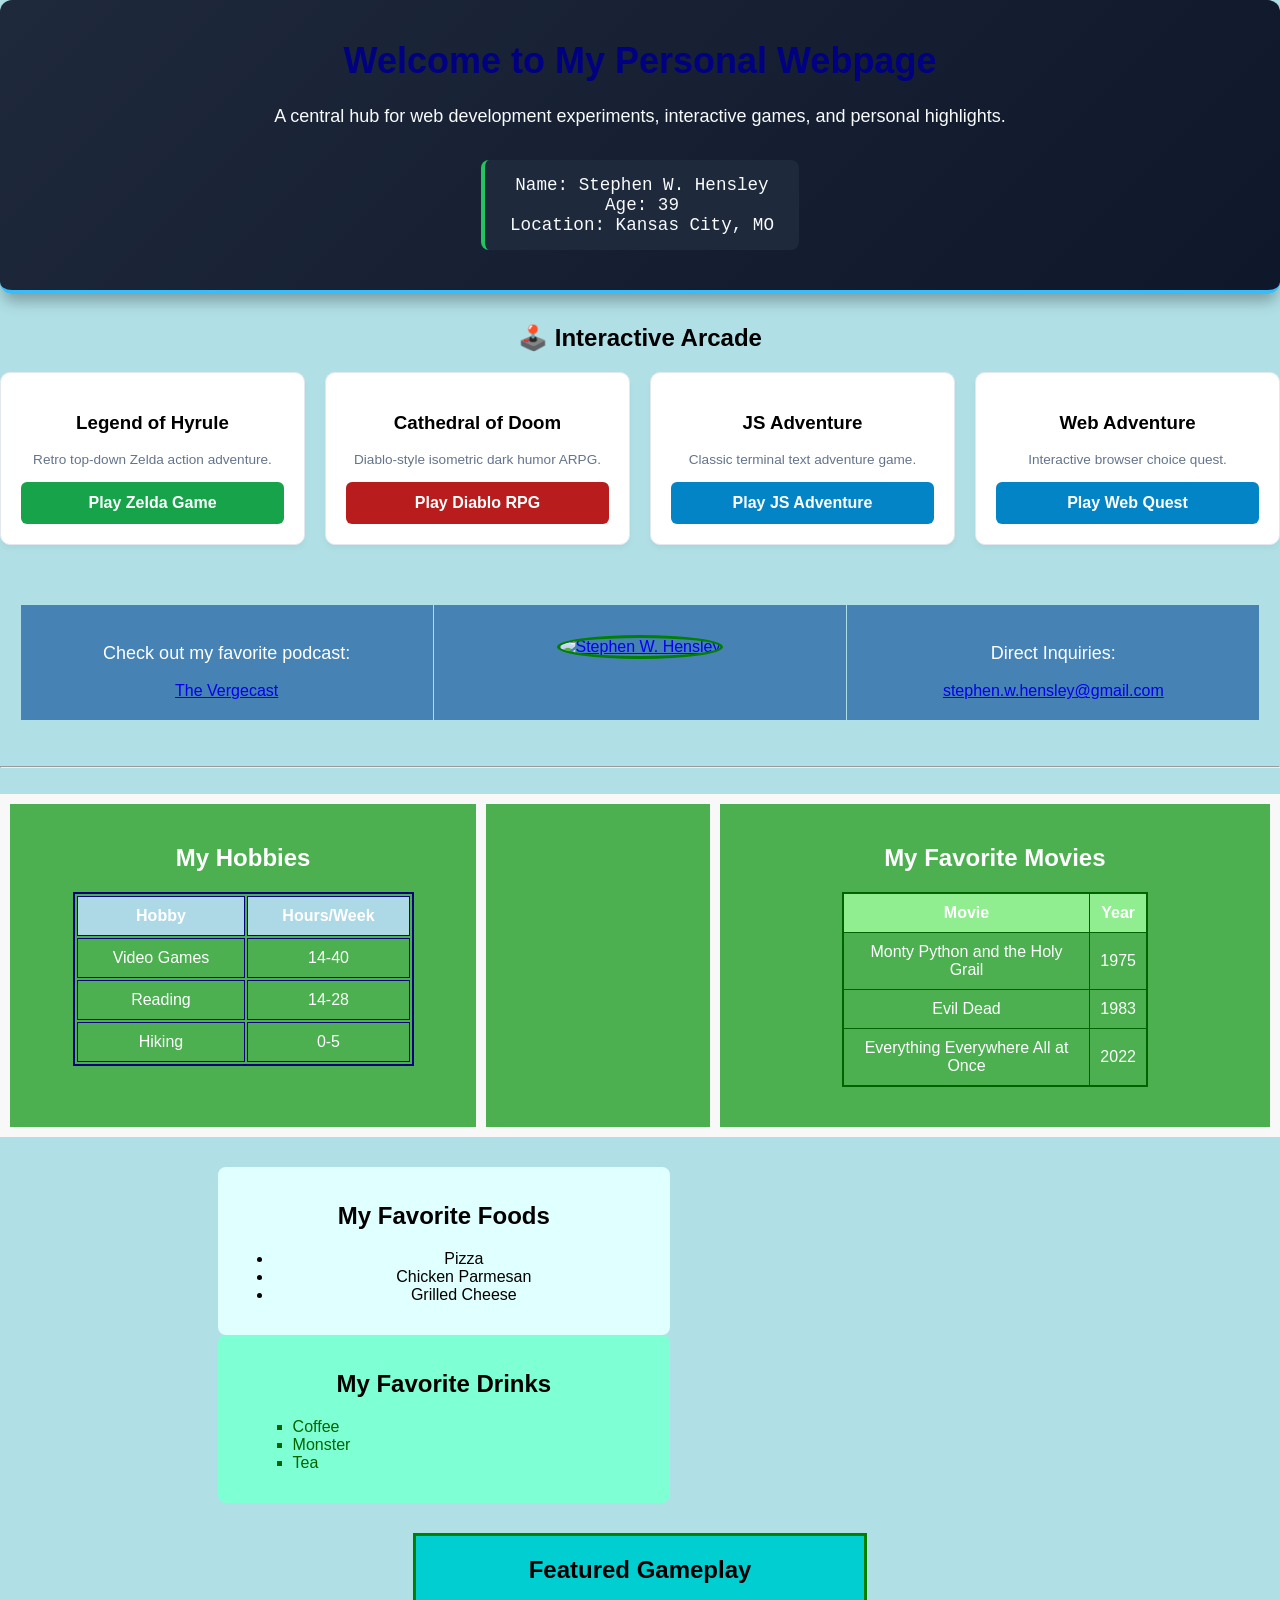
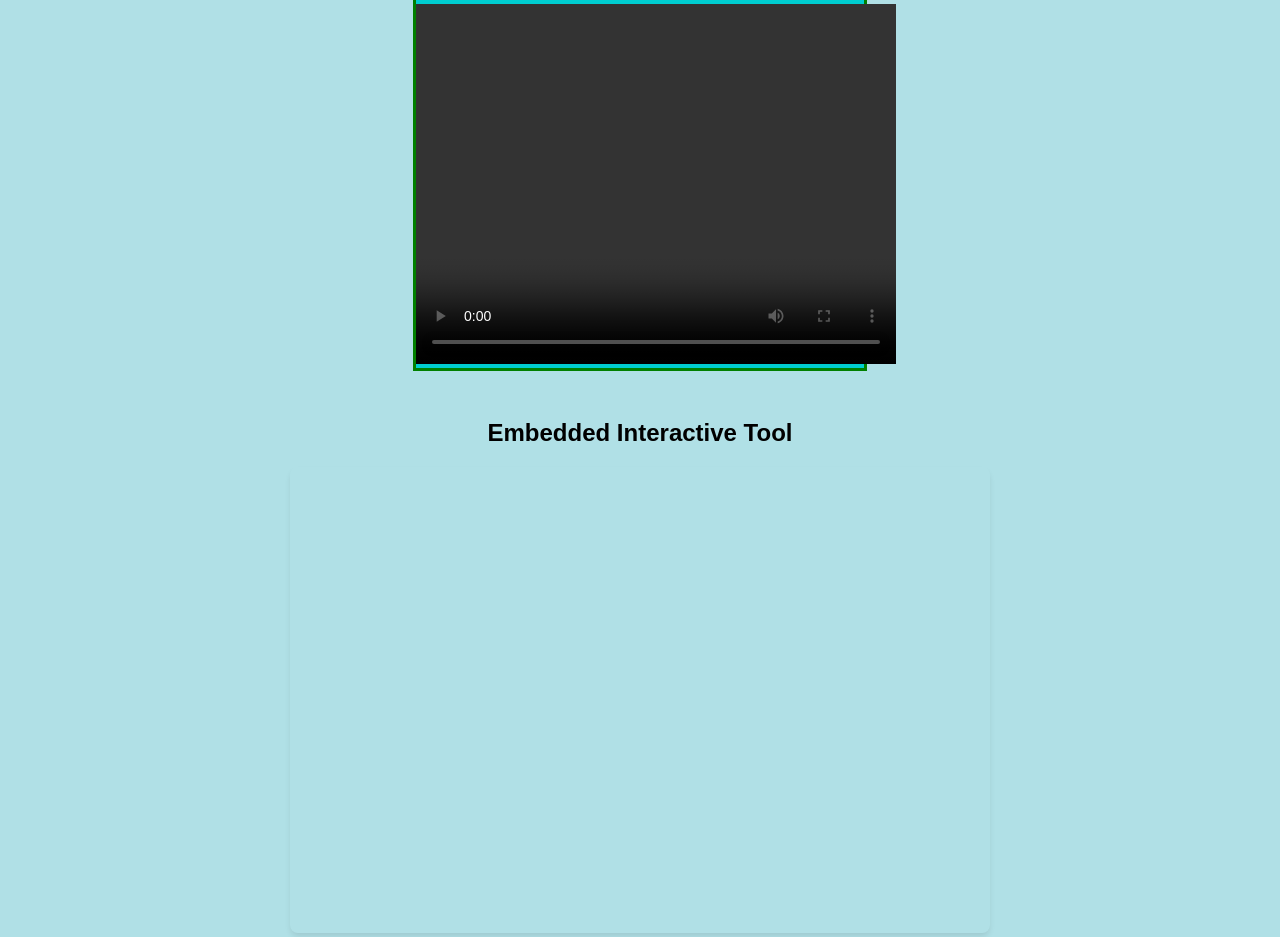
==== index1.html @ b5ad5661 "Add files via upload" ====
<!doctype html>
<html lang="en">
<head>
  <meta charset="UTF-8" />
  <meta name="viewport" content="width=device-width, initial-scale=1.0" />
  <title>Stephen W. Hensley | Personal Webpage & Arcade</title>
  <link rel="stylesheet" href="style.css" />
  <style>
    /* Inline enhancements tailored specifically for index2 layout */
    .hero-banner {
      background: linear-gradient(135deg, #1e293b 0%, #0f172a 100%);
      color: #f8fafc;
      padding: 40px 20px;
      border-radius: 12px;
      text-align: center;
      margin-bottom: 30px;
      border-bottom: 4px solid #38bdf8;
      box-shadow: 0 10px 15px -3px rgba(0, 0, 0, 0.3);
    }
    
    .profile-card {
      background: #1e293b;
      color: #f8fafc;
      padding: 15px 25px;
      border-radius: 8px;
      display: inline-block;
      font-family: monospace;
      font-size: 1.1rem;
      border-left: 4px solid #22c55e;
      margin-top: 15px;
    }

    .section-header {
      font-size: 1.5rem;
      color: #1e293b;
      margin: 30px 0 15px 0;
      border-bottom: 2px solid #cbd5e1;
      padding-bottom: 5px;
    }

    .game-grid {
      display: grid;
      grid-template-columns: repeat(auto-fit, minmax(220px, 1fr));
      gap: 20px;
      margin-bottom: 40px;
    }

    .game-card {
      background: #ffffff;
      border: 1px solid #e2e8f0;
      border-radius: 10px;
      padding: 20px;
      text-align: center;
      box-shadow: 0 4px 6px -1px rgba(0, 0, 0, 0.05);
      transition: transform 0.2s ease, box-shadow 0.2s ease;
    }

    .game-card:hover {
      transform: translateY(-4px);
      box-shadow: 0 10px 15px -3px rgba(0, 0, 0, 0.1);
    }

    .btn-game {
      width: 100%;
      padding: 12px;
      font-size: 1rem;
      font-weight: 600;
      border: none;
      border-radius: 6px;
      cursor: pointer;
      transition: background-color 0.2s;
    }

    .btn-zelda { background-color: #16a34a; color: white; }
    .btn-zelda:hover { background-color: #15803d; }

    .btn-diablo { background-color: #b91c1c; color: white; }
    .btn-diablo:hover { background-color: #991b1b; }

    .btn-adventure { background-color: #0284c7; color: white; }
    .btn-adventure:hover { background-color: #0369a1; }
  </style>
</head>
<body>

  <div class="container">
    <!-- Hero Header -->
    <header class="hero-banner">
      <h1>Welcome to My Personal Webpage</h1>
      <p>A central hub for web development experiments, interactive games, and personal highlights.</p>
      
      <div class="profile-card">
        Name: Stephen W. Hensley<br />
        Age: 39<br />
        Location: Kansas City, MO
      </div>
    </header>

    <!-- Interactive Arcade Section -->
    <h2 class="section-title">🕹️ Interactive Arcade</h2>
    <div class="game-grid">
      
      <div class="game-card">
        <h3>Legend of Hyrule</h3>
        <p style="font-size: 0.85rem; color: #64748b; margin-bottom: 15px;">Retro top-down Zelda action adventure.</p>
        <a href="zelda.html" target="_blank">
          <button class="btn-game btn-zelda">Play Zelda Game</button>
        </a>
      </div>

      <div class="game-card">
        <h3>Cathedral of Doom</h3>
        <p style="font-size: 0.85rem; color: #64748b; margin-bottom: 15px;">Diablo-style isometric dark humor ARPG.</p>
        <a href="diablo.html" target="_blank">
          <button class="btn-game btn-diablo">Play Diablo RPG</button>
        </a>
      </div>

      <div class="game-card">
        <h3>JS Adventure</h3>
        <p style="font-size: 0.85rem; color: #64748b; margin-bottom: 15px;">Classic terminal text adventure game.</p>
        <a href="jsadventure.html" target="_blank">
          <button class="btn-game btn-adventure">Play JS Adventure</button>
        </a>
      </div>

      <div class="game-card">
        <h3>Web Adventure</h3>
        <p style="font-size: 0.85rem; color: #64748b; margin-bottom: 15px;">Interactive browser choice quest.</p>
        <a href="adventure.html" target="_blank">
          <button class="btn-game btn-adventure">Play Web Quest</button>
        </a>
      </div>

    </div>

    <!-- Media & Contact Flex Section -->
    <div class="flex-container">
      <div class="flex-item">
        <p>Check out my favorite podcast:</p>
        <a href="https://www.theverge.com/the-vergecast" target="_blank">The Vergecast</a>
      </div>

      <div class="flex-item">
        <a href="https://www.youtube.com/watch?v=8zc_RzotN4U" target="_blank">
          <img src="https://github.com/Stephen-W-Hensley/B2T/blob/main/Me.jpg?raw=true" alt="Stephen W. Hensley" title="YouTube Channel" />
        </a>
      </div>

      <div class="flex-item">
        <p>Direct Inquiries:</p>
        <a href="mailto:stephen.w.hensley@gmail.com">stephen.w.hensley@gmail.com</a>
      </div>
    </div>

    <br /><hr /><br />

    <!-- Tables & Highlights -->
    <div class="grid-container">
      <div class="grid-item">
        <h2>My Hobbies</h2>
        <table class="table-style1">
          <tr>
            <th>Hobby</th>
            <th>Hours/Week</th>
          </tr>
          <tr>
            <td>Video Games</td>
            <td>14-40</td>
          </tr>
          <tr>
            <td>Reading</td>
            <td>14-28</td>
          </tr>
          <tr>
            <td>Hiking</td>
            <td>0-5</td>
          </tr>
        </table>
      </div>

      <div class="grid-item"></div>

      <div class="grid-item">
        <h2>My Favorite Movies</h2>
        <table class="table-style2">
          <tr>
            <th>Movie</th>
            <th>Year</th>
          </tr>
          <tr>
            <td>Monty Python and the Holy Grail</td>
            <td>1975</td>
          </tr>
          <tr>
            <td>Evil Dead</td>
            <td>1983</td>
          </tr>
          <tr>
            <td>Everything Everywhere All at Once</td>
            <td>2022</td>
          </tr>
        </table>
      </div>
    </div>

    <!-- Lists Section -->
    <div class="mycontainer" style="margin: 30px auto;">
      <div style="background-color: lightcyan; padding: 15px; border-radius: 8px;">
        <h2>My Favorite Foods</h2>
        <ul class="list-style1">
          <li>Pizza</li>
          <li>Chicken Parmesan</li>
          <li>Grilled Cheese</li>
        </ul>
      </div>

      <div style="background-color: aquamarine; padding: 15px; border-radius: 8px;">
        <h2>My Favorite Drinks</h2>
        <ul class="list-style2">
          <li>Coffee</li>
          <li>Monster</li>
          <li>Tea</li>
        </ul>
      </div>
    </div>

    <!-- Video Showcase -->
    <div class="video">
      <h2>Featured Gameplay</h2>
      <video width="480" height="360" controls>
        <source src="GameCOD.mp4" type="video/mp4">
        Your browser does not support the video tag.
      </video>
    </div>

    <br />
    <h2>Embedded Interactive Tool</h2>
    <iframe src="https://quirkycort.github.io/gears/public/" width="700" height="466" style="border: none; border-radius:
    8px; box-shadow: 0 4px 6px -1px rgba(0,0,0,0.1);"></iframe>
  </div>

</body>
</html>
---- style.css ----
body {
  background-color: powderblue;
  font-family: Arial, Helvetica, sans-serif;
  color: black;
  text-align: center;
  margin: 0;
  padding: 0;
}
h1 {
  color: navy;
  font-size: 36px;
  margin-top: 0;
}
div.header {
  background-color: tomato;
  color: white;
  text-align: center;
  padding: 20px;
}
.console-box {
  max-width: 500px;
  margin: 0 auto;
  background: rgba(0, 0, 0, 0.05);
  padding: 15px;
  border-radius: 8px;
}
.game-text2 {
  white-space: pre-line;
  height: 110px;
  overflow-y: auto;
  margin-bottom: 15px;
  text-align: left;
  font-family: monospace;
  font-size: 15px;
  background: #fff;
  color: #333;
  padding: 10px;
  border: 1px solid #ccc;
}
.game-input2 {
  display: flex;
}
.user-input2 {
  flex: 1;
  padding: 10px;
  font-size: 16px;
  border: 1px solid #ccc;
  border-radius: 4px 0 0 4px;
}
.submit-btn2 {
  padding: 10px 20px;
  font-size: 16px;
  cursor: pointer;
  border: 1px solid #ccc;
  border-left: none;
  background-color: navy;
  color: white;
  border-radius: 0 4px 4px 0;
}
.enter-btn {
  padding: 12px 25px;
  font-size: 18px;
  background-color: #28a745;
  color: white;
  border: none;
  border-radius: 5px;
  cursor: pointer;
}

/* --- MGS Game Over Sequence Styles --- */
.mgs-overlay {
  display: none; /* Controlled by JavaScript */
  opacity: 0; /* Controlled by JavaScript transition */
  transition: opacity 0.5s ease-in;
  position: fixed;
  top: 0;
  left: 0;
  width: 100vw;
  height: 100vh;
  z-index: 9999;
  flex-direction: column;
  justify-content: center;
  align-items: center;
  gap: 30px;
  background:
    linear-gradient(rgba(0, 255, 0, 0.06) 50%, rgba(0, 0, 0, 0.4) 50%), black;
  background-size: 100% 6px;
  animation: crt-flicker 0.2s infinite linear;
}

/* The panicked codec call text style */
.codec-call {
  font-family: "Courier New", Courier, monospace;
  color: #33ff33; /* Vibrant neon green */
  font-size: 4vw;
  font-weight: bold;
  text-align: center;
  text-transform: uppercase;
  letter-spacing: 2px;

  /* ADD THIS LINE: Creates a soft radiating neon green glow aura */
  text-shadow:
    0 0 8px rgba(51, 255, 51, 0.7),
    0 0 20px rgba(51, 255, 51, 0.4);
}

/* The heavy, italicized red MGS title style */
.mgs-gameover-title {
  font-family: "Impact", "Arial Black", sans-serif;
  font-style: italic;
  font-weight: 900;
  font-size: 10vw;
  letter-spacing: 4px;
  color: #ff1a1a;
  text-shadow:
    0 0 15px #ff0000,
    0 0 35px #8b0000;
  transform: scaleY(1.15);
  text-align: center;
}

/* Simulates horizontal CRT lines moving downwards and subtle opacity flicker */
@keyframes crt-flicker {
  0% {
    background-position: 0 0;
    filter: brightness(1);
  }
  50% {
    filter: brightness(0.96); /* Tiny, rapid brightness variation */
  }
  100% {
    background-position: 0 100px; /* Rolls the lines smoothly downwards */
    filter: brightness(1.02);
  }
}

p {
  font-size: 18px;
}

.grid-container {
  display: grid;
  grid-template-columns: auto auto auto;
  gap: 10px;
  background-color: #f8f8f8;
  padding: 10px;
}

.grid-item {
  background-color: #4caf50;
  color: white;
  padding: 20px;
  text-align: center;
}

.button-transition {
  background-color: navy;
  color: white;
  padding: 10px 20px;
  transition: background-color 0.3s ease;
  border: none;
  cursor: pointer;
}

.button-transition:hover {
  background-color: tomato;
}

img {
    width: 200px;
    height: 200px;
    border-radius: 50%;
    border: 3px solid green;
    margin-top: 10px;
}

.flex-container {
    display: flex;
    justify-content: space-around;
    background-color: solid green;
    padding: 20px;
}

.flex-item {
    background-color: steelblue;
    color: white;
    padding: 20px;
    width: 30%;
    text-align: center;
}

.table-style1 {
  width: 80%;
  margin: 20px auto;
  border: 2px solid navy;
}

.table-style1 th, .table-style1 td {
  border: 1px solid navy;
  padding: 10px;
  text-align: center;
}

.table-style1 th {
  background-color: lightblue;
}

.table-style2 {
  width: 60%;
  margin: 20px auto;
  border-collapse: collapse;
  border: 2px solid darkgreen;
}

.table-style2 th, .table-style2 td {
  border: 1px solid darkgreen;
  padding: 10px;
  text-align: center;
}

.table-style2 th {
  background-color: lightgreen;
}

div.mycontainer {
  width: 66%;
  overflow: auto;
}

div.mycontainer div {
  width: 50%;
  float: left;
}

.list-style2 {
  list-style-type: square;
  color: darkgreen;
  text-align: left;
  margin-left: 20px;
}

.video {
  width: 35%;
  margin: 10px auto;
  text-align: center;
  border: 3px solid green;
  background-color: darkturquoise;
}
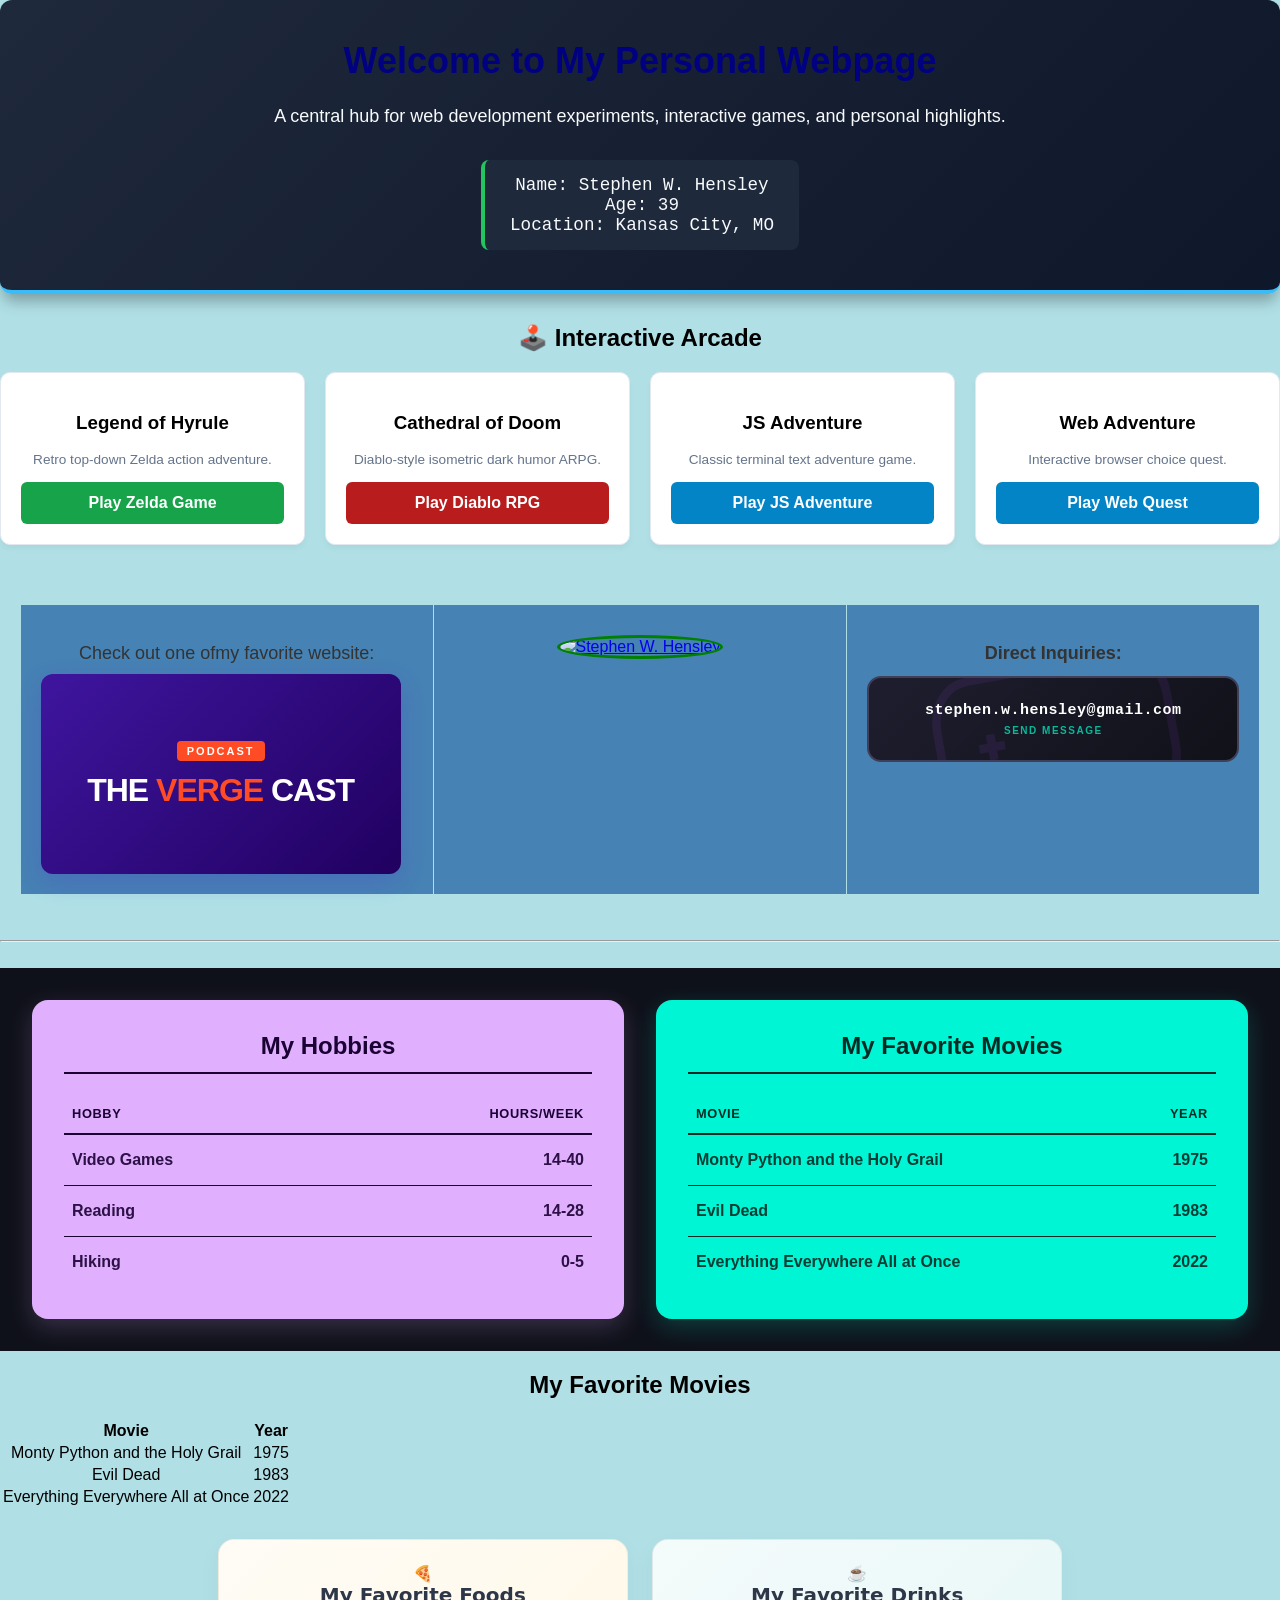
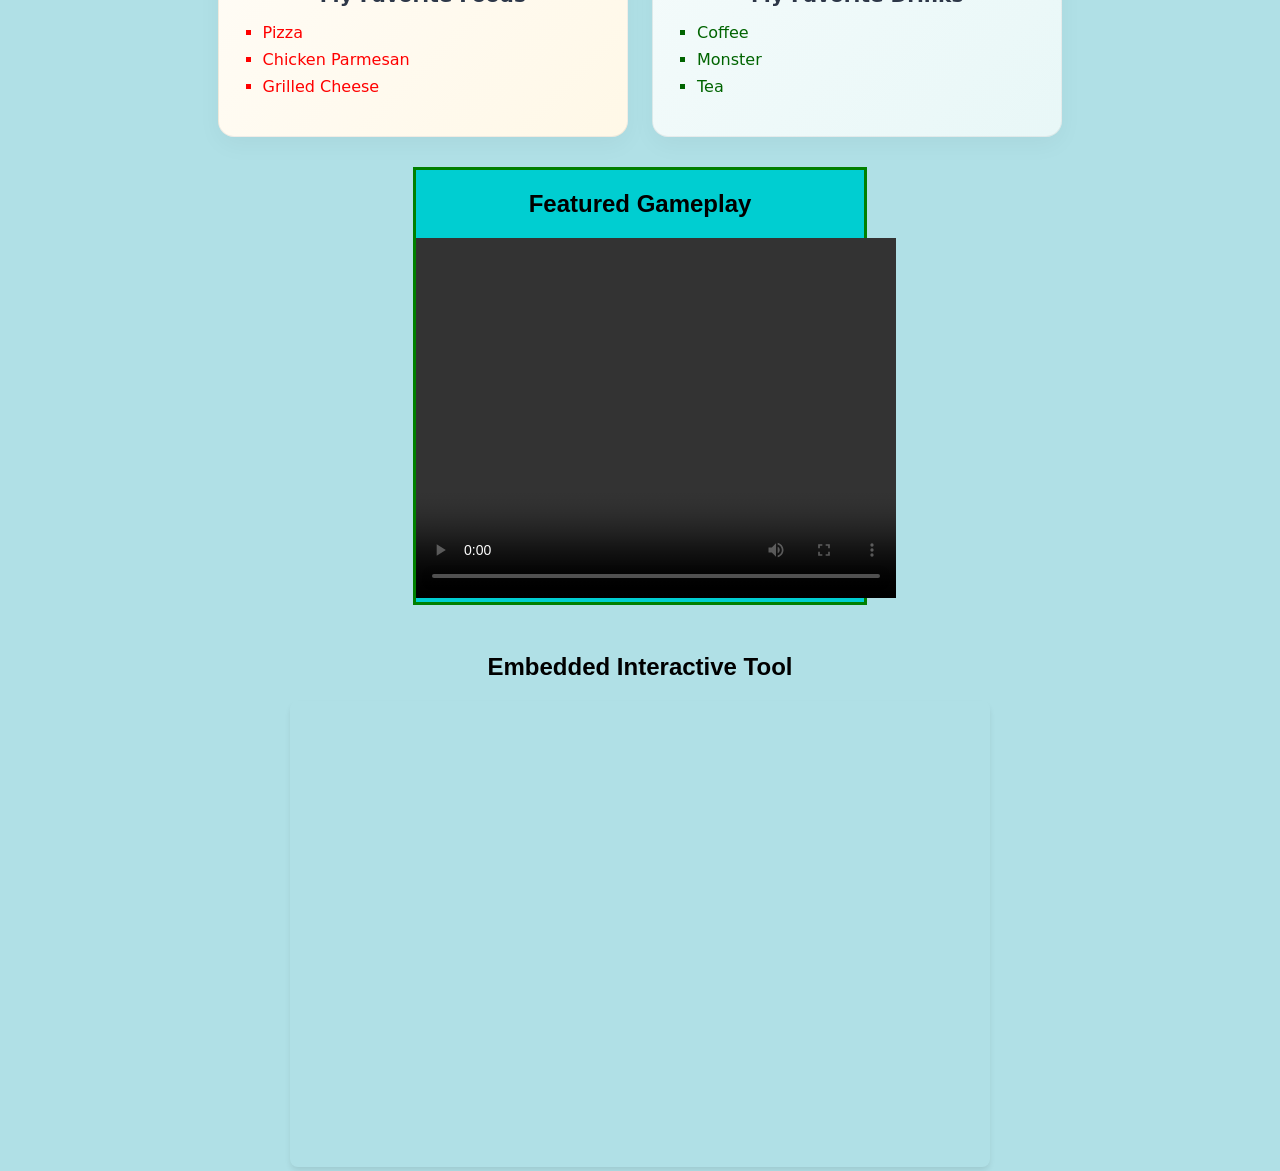
==== commit e9aa4eca: "Add files via upload" ====
--- a/index1.html
+++ b/index1.html
@@ -136,94 +136,160 @@
 
     <!-- Media & Contact Flex Section -->
     <div class="flex-container">
-      <div class="flex-item">
-        <p>Check out my favorite podcast:</p>
-        <a href="https://www.theverge.com/the-vergecast" target="_blank">The Vergecast</a>
-      </div>
-
+        <div class="flex-item">
+            <p style="font-family: sans-serif; color: #333; margin-bottom: 10px;">Check out one ofmy favorite website:</p>
+            <!-- Image Card Link -->
+            <a href="https://www.theverge.com/the-vergecast" target="_blank" class="vergecast-card">
+                <div class="card-overlay">
+                    <div class="podcast-tag">PODCAST</div>
+                    <span class="card-title">The <span class="accent-color">Verge</span> Cast</span>
+                </div>
+            </a>
+        </div>
+                
       <div class="flex-item">
         <a href="https://www.youtube.com/watch?v=8zc_RzotN4U" target="_blank">
           <img src="https://github.com/Stephen-W-Hensley/B2T/blob/main/Me.jpg?raw=true" alt="Stephen W. Hensley" title="YouTube Channel" />
         </a>
       </div>
-
+      
       <div class="flex-item">
-        <p>Direct Inquiries:</p>
-        <a href="mailto:stephen.w.hensley@gmail.com">stephen.w.hensley@gmail.com</a>
+        <p style="font-family: sans-serif; color: #333; margin-bottom: 12px; font-weight: 600;">Direct Inquiries:</p>
+        
+        <!-- Interactive Controller Email Card -->
+        <a href="mailto:stephen.w.hensley@gmail.com" class="gamer-contact-card">
+          <!-- SVG Game Controller Graphic embedded into the background -->
+          <svg class="controller-bg" xmlns="http://w3.org" viewBox="0 0 64 64" fill="none" stroke="currentColor">
+            <path d="M14 20c-5 0-9 4-9 11v12c0 6 5 11 11 11 4 0 7-2 9-5l3-4h8l3 4c2 3 5 5 9 5 6 0 11-5 11-11V31c0-7-4-11-9-11H14z" stroke-width="2"/>
+            <path d="M14 36h6M17 33v6M44 35aa1.5 1.5 0 100-3 1.5 1.5 0 000 3zM49 40aa1.5 1.5 0 100-3 1.5 1.5 0 000 3z" fill="currentColor" stroke-width="2"/>
+          </svg>
+          
+          <!-- Email Content Layer -->
+          <div class="card-content">
+            <span class="email-text">stephen.w.hensley@gmail.com</span>
+            <span class="action-tag">SEND MESSAGE</span>
+          </div>
+        </a>
       </div>
     </div>
 
     <br /><hr /><br />
 
     <!-- Tables & Highlights -->
-    <div class="grid-container">
-      <div class="grid-item">
-        <h2>My Hobbies</h2>
-        <table class="table-style1">
-          <tr>
-            <th>Hobby</th>
-            <th>Hours/Week</th>
-          </tr>
-          <tr>
-            <td>Video Games</td>
-            <td>14-40</td>
-          </tr>
-          <tr>
-            <td>Reading</td>
-            <td>14-28</td>
-          </tr>
-          <tr>
-            <td>Hiking</td>
-            <td>0-5</td>
-          </tr>
-        </table>
-      </div>
-
-      <div class="grid-item"></div>
-
-      <div class="grid-item">
-        <h2>My Favorite Movies</h2>
-        <table class="table-style2">
-          <tr>
-            <th>Movie</th>
-            <th>Year</th>
-          </tr>
-          <tr>
-            <td>Monty Python and the Holy Grail</td>
-            <td>1975</td>
-          </tr>
-          <tr>
-            <td>Evil Dead</td>
-            <td>1983</td>
-          </tr>
-          <tr>
-            <td>Everything Everywhere All at Once</td>
-            <td>2022</td>
-          </tr>
-        </table>
-      </div>
-    </div>
-
+<div class="grid-container1">
+  <div class="dashboard-card-neon theme-purple">
+    <h2 class="dashboard-title-neon">My Hobbies</h2>
+    <table class="dashboard-table-neon">
+      <thead>
+        <tr>
+          <th>Hobby</th>
+          <th>Hours/Week</th>
+        </tr>
+      </thead>
+      <tbody>
+        <tr>
+          <td>Video Games</td>
+          <td>14-40</td>
+        </tr>
+        <tr>
+          <td>Reading</td>
+          <td>14-28</td>
+        </tr>
+        <tr>
+          <td>Hiking</td>
+          <td>0-5</td>
+        </tr>
+      </tbody>
+    </table>
+  </div>
+
+  <div class="dashboard-card-neon theme-teal">
+    <h2 class="dashboard-title-neon">My Favorite Movies</h2>
+    <table class="dashboard-table-neon">
+      <thead>
+        <tr>
+          <th>Movie</th>
+          <th>Year</th>
+        </tr>
+      </thead>
+      <tbody>
+        <tr>
+          <td>Monty Python and the Holy Grail</td>
+          <td>1975</td>
+        </tr>
+        <tr>
+          <td>Evil Dead</td>
+          <td>1983</td>
+        </tr>
+        <tr>
+          <td>Everything Everywhere All at Once</td>
+          <td>2022</td>
+        </tr>
+      </tbody>
+    </table>
+  </div>
+</div>
+
+  <!-- Empty middle column adjusted to match our clean style -->
+  <div class="dashboard-card layout-spacer"></div>
+
+  <div class="dashboard-card">
+    <h2 class="dashboard-title">My Favorite Movies</h2>
+    <table class="dashboard-table">
+      <thead>
+        <tr>
+          <th>Movie</th>
+          <th>Year</th>
+        </tr>
+      </thead>
+      <tbody>
+        <tr>
+          <td>Monty Python and the Holy Grail</td>
+          <td>1975</td>
+        </tr>
+        <tr>
+          <td>Evil Dead</td>
+          <td>1983</td>
+        </tr>
+        <tr>
+          <td>Everything Everywhere All at Once</td>
+          <td>2022</td>
+        </tr>
+      </tbody>
+    </table>
+  </div>
+</div>
     <!-- Lists Section -->
+    <!-- The parent container now handles the side-by-side layout -->
     <div class="mycontainer" style="margin: 30px auto;">
-      <div style="background-color: lightcyan; padding: 15px; border-radius: 8px;">
-        <h2>My Favorite Foods</h2>
+      
+      <!-- Foods Card -->
+      <div class="food-drink-card food-card">
+        <div class="card-header">
+          <span class="card-icon">🍕</span>
+          <h2>My Favorite Foods</h2>
+        </div>
         <ul class="list-style1">
           <li>Pizza</li>
           <li>Chicken Parmesan</li>
           <li>Grilled Cheese</li>
         </ul>
       </div>
-
-      <div style="background-color: aquamarine; padding: 15px; border-radius: 8px;">
-        <h2>My Favorite Drinks</h2>
+    
+      <!-- Drinks Card -->
+      <div class="food-drink-card drink-card">
+        <div class="card-header">
+          <span class="card-icon">☕</span>
+          <h2>My Favorite Drinks</h2>
+        </div>
         <ul class="list-style2">
           <li>Coffee</li>
           <li>Monster</li>
           <li>Tea</li>
         </ul>
       </div>
-    </div>
+    </div>    
+</div>
 
     <!-- Video Showcase -->
     <div class="video">
--- a/style.css
+++ b/style.css
@@ -222,21 +222,78 @@
   background-color: lightgreen;
 }
 
+/* 1. Main Container: Switched to Flexbox for bulletproof side-by-side alignment */
 div.mycontainer {
+  display: flex;
+  flex-direction: row;
+  gap: 24px;              /* Creates clean spacing between the columns */
   width: 66%;
-  overflow: auto;
-}
-
-div.mycontainer div {
-  width: 50%;
-  float: left;
-}
-
+  margin: 30px auto;
+  box-sizing: border-box;
+}
+
+/* 2. Columns: Clean, modern cards replacing old lightcyan/aquamarine backgrounds */
+div.mycontainer > div {
+  flex: 1;                /* Forces both columns to stay perfectly equal in width */
+  padding: 24px;
+  border-radius: 16px;
+  box-shadow: 0 8px 24px rgba(0, 0, 0, 0.04); /* Soft, premium shadow effect */
+  border: 1px solid rgba(0, 0, 0, 0.06);
+  transition: transform 0.2s ease;
+}
+
+/* Interactive lift effect when hovering over a card */
+div.mycontainer > div:hover {
+  transform: translateY(-3px);
+}
+
+/* 3. Custom Card Themes (Warm Cream for Food, Cool Mint for Drinks) */
+div.mycontainer > div:first-of-type {
+  background: linear-gradient(135deg, #fffcf6 0%, #fff8e7 100%);
+}
+div.mycontainer > div:last-of-type {
+  background: linear-gradient(135deg, #f4fbfb 0%, #e8f7f7 100%);
+}
+
+/* 4. Typography Upgrades */
+div.mycontainer h2 {
+  font-family: system-ui, -apple-system, sans-serif;
+  font-size: 20px;
+  color: #2d3748;
+  margin-top: 0;
+  margin-bottom: 16px;
+  font-weight: 700;
+}
+
+div.mycontainer li {
+  font-family: system-ui, -apple-system, sans-serif;
+  font-size: 16px;
+  margin-bottom: 8px;
+}
+
+/* 5. Preserving and refining your list styles */
 .list-style2 {
   list-style-type: square;
   color: darkgreen;
   text-align: left;
   margin-left: 20px;
+  padding-left: 0;
+}
+
+.list-style1 {
+  list-style-type: square;
+  color: rgb(255, 0, 0);
+  text-align: left;
+  margin-left: 20px;
+  padding-left: 0;
+}
+
+/* 6. Responsive Breakpoint: Automatically stacks vertically on mobile screens */
+@media (max-width: 768px) {
+  div.mycontainer {
+    width: 90%;          /* Gives more room on smaller screens */
+    flex-direction: column;
+  }
 }
 
 .video {
@@ -245,4 +302,260 @@
   text-align: center;
   border: 3px solid green;
   background-color: darkturquoise;
-}+}
+
+/* Card container using The Verge's iconic electric purple gradient */
+.vergecast-card {
+  display: block;
+  width: 100%;
+  max-width: 360px;
+  height: 200px;
+  text-decoration: none;
+  border-radius: 12px;
+  overflow: hidden;
+  box-shadow: 0 8px 24px rgba(83, 28, 211, 0.2);
+  transition: transform 0.3s ease, box-shadow 0.3s ease;
+  
+  /* Pure CSS Background inspired by The Vergecast artwork */
+  background: linear-gradient(135deg, #531cd3 0%, #2b0080 100%);
+  background-size: cover;
+  background-position: center;
+}
+
+/* Hover effects */
+.vergecast-card:hover {
+  transform: translateY(-4px);
+  box-shadow: 0 12px 28px rgba(83, 28, 211, 0.35);
+}
+
+/* Flexbox layout to align the text beautifully inside the card */
+.card-overlay {
+  width: 100%;
+  height: 100%;
+  background: rgba(0, 0, 0, 0.25); /* Slight dark overlay to maximize text readability */
+  display: flex;
+  flex-direction: column;
+  justify-content: center;
+  align-items: center;
+  padding: 20px;
+  box-sizing: border-box;
+}
+
+/* Small label above the main title */
+.podcast-tag {
+  background-color: #ff4c24; /* The Verge's iconic hyper orange */
+  color: #ffffff;
+  font-family: 'Helvetica Neue', Helvetica, Arial, sans-serif;
+  font-size: 11px;
+  font-weight: 800;
+  letter-spacing: 2px;
+  padding: 4px 10px;
+  border-radius: 4px;
+  margin-bottom: 12px;
+}
+
+/* Main typography layout using high-contrast bold lettering */
+.card-title {
+  color: #ffffff;
+  font-family: 'Arial Black', sans-serif;
+  font-size: 32px;
+  font-weight: 900;
+  text-transform: uppercase;
+  letter-spacing: -1px;
+  text-align: center;
+  line-height: 1.1;
+}
+
+/* Specific styling for the brand word block */
+.accent-color {
+  color: #ff4c24;
+}
+
+/* Base layout for the modern gaming card */
+.gamer-contact-card {
+  display: inline-flex;
+  position: relative;
+  align-items: center;
+  justify-content: center;
+  width: 100%;
+  max-width: 380px;
+  padding: 24px 16px;
+  background: linear-gradient(135deg, #1e1e2f 0%, #111119 100%);
+  border: 2px solid #3f3f5a;
+  border-radius: 14px;
+  text-decoration: none;
+  overflow: hidden;
+  box-sizing: border-box;
+  transition: all 0.3s cubic-bezier(0.25, 0.8, 0.25, 1);
+}
+
+/* Semitransparent vector controller positioned behind the text */
+.controller-bg {
+  position: absolute;
+  width: 75%;
+  height: auto;
+  color: rgba(168, 85, 247, 0.09); /* Subtle neon purple tint */
+  transform: rotate(-10deg);
+  transition: all 0.3s ease;
+  pointer-events: none; /* Allows text selection through the graphic */
+}
+
+/* Alignment container for the text layouts */
+.card-content {
+  position: relative;
+  z-index: 2;
+  display: flex;
+  flex-direction: column;
+  align-items: center;
+  gap: 6px;
+  width: 100%;
+}
+
+/* High contrast typography for the email address */
+.email-text {
+  color: #ffffff;
+  font-family: 'Courier New', Courier, monospace; /* Clean, tech/dev aesthetic */
+  font-size: 15px;
+  font-weight: 700;
+  letter-spacing: 0.5px;
+  word-break: break-all;
+  text-align: center;
+}
+
+/* Micro-badge underneath the email */
+.action-tag {
+  color: #00ffcc; /* Vibrant neon teal accent */
+  font-family: 'Arial Black', sans-serif;
+  font-size: 10px;
+  font-weight: 900;
+  letter-spacing: 1.5px;
+  opacity: 0.7;
+  transition: all 0.3s ease;
+}
+
+/* Immersive hover animations */
+.gamer-contact-card:hover {
+  transform: translateY(-4px) scale(1.02);
+  border-color: #00ffcc;
+  box-shadow: 0 10px 30px rgba(0, 255, 204, 0.15);
+}
+
+/* Controller lights up and scales on card hover */
+.gamer-contact-card:hover .controller-bg {
+  color: rgba(0, 255, 204, 0.14);
+  transform: rotate(0deg) scale(1.1);
+}
+
+/* Glow effect on the lower accent tag */
+.gamer-contact-card:hover .action-tag {
+  opacity: 1;
+  text-shadow: 0 0 8px rgba(0, 255, 204, 0.6);
+}
+
+/* Container rules adjusted to isolate fonts and use clean spacing */
+/* Layout Container: Stripped the middle spacer to make them cleanly side-by-side */
+.grid-container1 {
+  display: grid;
+  grid-template-columns: 1fr 1fr; /* Force exactly two even columns side-by-side */
+  gap: 32px;
+  background-color: #0f111a; /* Dark sleek container background to make neon pop */
+  padding: 32px;
+  font-family: -apple-system, BlinkMacSystemFont, "Segoe UI", Roboto, sans-serif;
+}
+
+/* Base Neon Card Config */
+.dashboard-card-neon {
+  padding: 32px;
+  border-radius: 16px;
+  display: flex;
+  flex-direction: column;
+  transition: all 0.4s cubic-bezier(0.25, 0.8, 0.25, 1);
+  cursor: pointer;
+}
+
+/* Theme 1: Electric Purple (Bright background, dark text) */
+.theme-purple {
+  background-color: #e0b0ff; /* Vivid Bright Orchid/Purple */
+  color: #1a0033; /* Dark Deep Purple text */
+  box-shadow: 0 8px 24px rgba(224, 176, 255, 0.2);
+}
+
+/* Theme 2: Vaporwave Teal (Bright background, dark text) */
+.theme-teal {
+  background-color: #00f5d4; /* Super Radiant Neon Teal */
+  color: #002b24; /* Dark Deep Teal text */
+  box-shadow: 0 8px 24px rgba(0, 245, 212, 0.2);
+}
+
+/* HOVER STATES: Invert dynamically to dark background with bright text */
+.theme-purple:hover {
+  background-color: #1a0033; /* Dark Deep Purple */
+  color: #e0b0ff; /* Bright Orchid text */
+  box-shadow: 0 12px 32px rgba(224, 176, 255, 0.4);
+  transform: translateY(-4px);
+}
+
+.theme-teal:hover {
+  background-color: #002b24; /* Dark Deep Teal */
+  color: #00f5d4; /* Super Radiant Neon Teal text */
+  box-shadow: 0 12px 32px rgba(0, 245, 212, 0.4);
+  transform: translateY(-4px);
+}
+
+/* Title adjustments that adapt to the hover color flips */
+.dashboard-title-neon {
+  font-size: 1.5rem;
+  font-weight: 800;
+  margin-top: 0;
+  margin-bottom: 20px;
+  padding-bottom: 12px;
+  border-bottom: 2px solid currentColor; /* Automatically matches the active text color */
+}
+
+/* Table Setup */
+.dashboard-table-neon {
+  width: 100%;
+  border-collapse: collapse;
+  font-size: 1rem;
+  font-weight: 600;
+}
+
+/* Table Headers inheriting parents colors natively */
+.dashboard-table-neon th {
+  font-weight: 800;
+  text-transform: uppercase;
+  font-size: 0.8rem;
+  letter-spacing: 0.05em;
+  padding: 12px 8px;
+  border-bottom: 2px solid currentColor;
+}
+
+/* Table Data Rows inheriting colors natively */
+.dashboard-table-neon td {
+  padding: 16px 8px;
+  border-bottom: 1px solid currentColor;
+  opacity: 0.9; /* Slight styling contrast from header */
+}
+
+/* Clean up last border */
+.dashboard-table-neon tbody tr:last-child td {
+  border-bottom: none;
+}
+
+/* Alignment Configurations */
+.dashboard-table-neon th:first-child,
+.dashboard-table-neon td:first-child {
+  text-align: left;
+}
+
+.dashboard-table-neon th:last-child,
+.dashboard-table-neon td:last-child {
+  text-align: right;
+}
+
+/* Mobile Responsive Override */
+@media (max-width: 768px) {
+  .grid-container {
+    grid-template-columns: 1fr; /* Stack vertically on smaller screens safely */
+  }
+}
